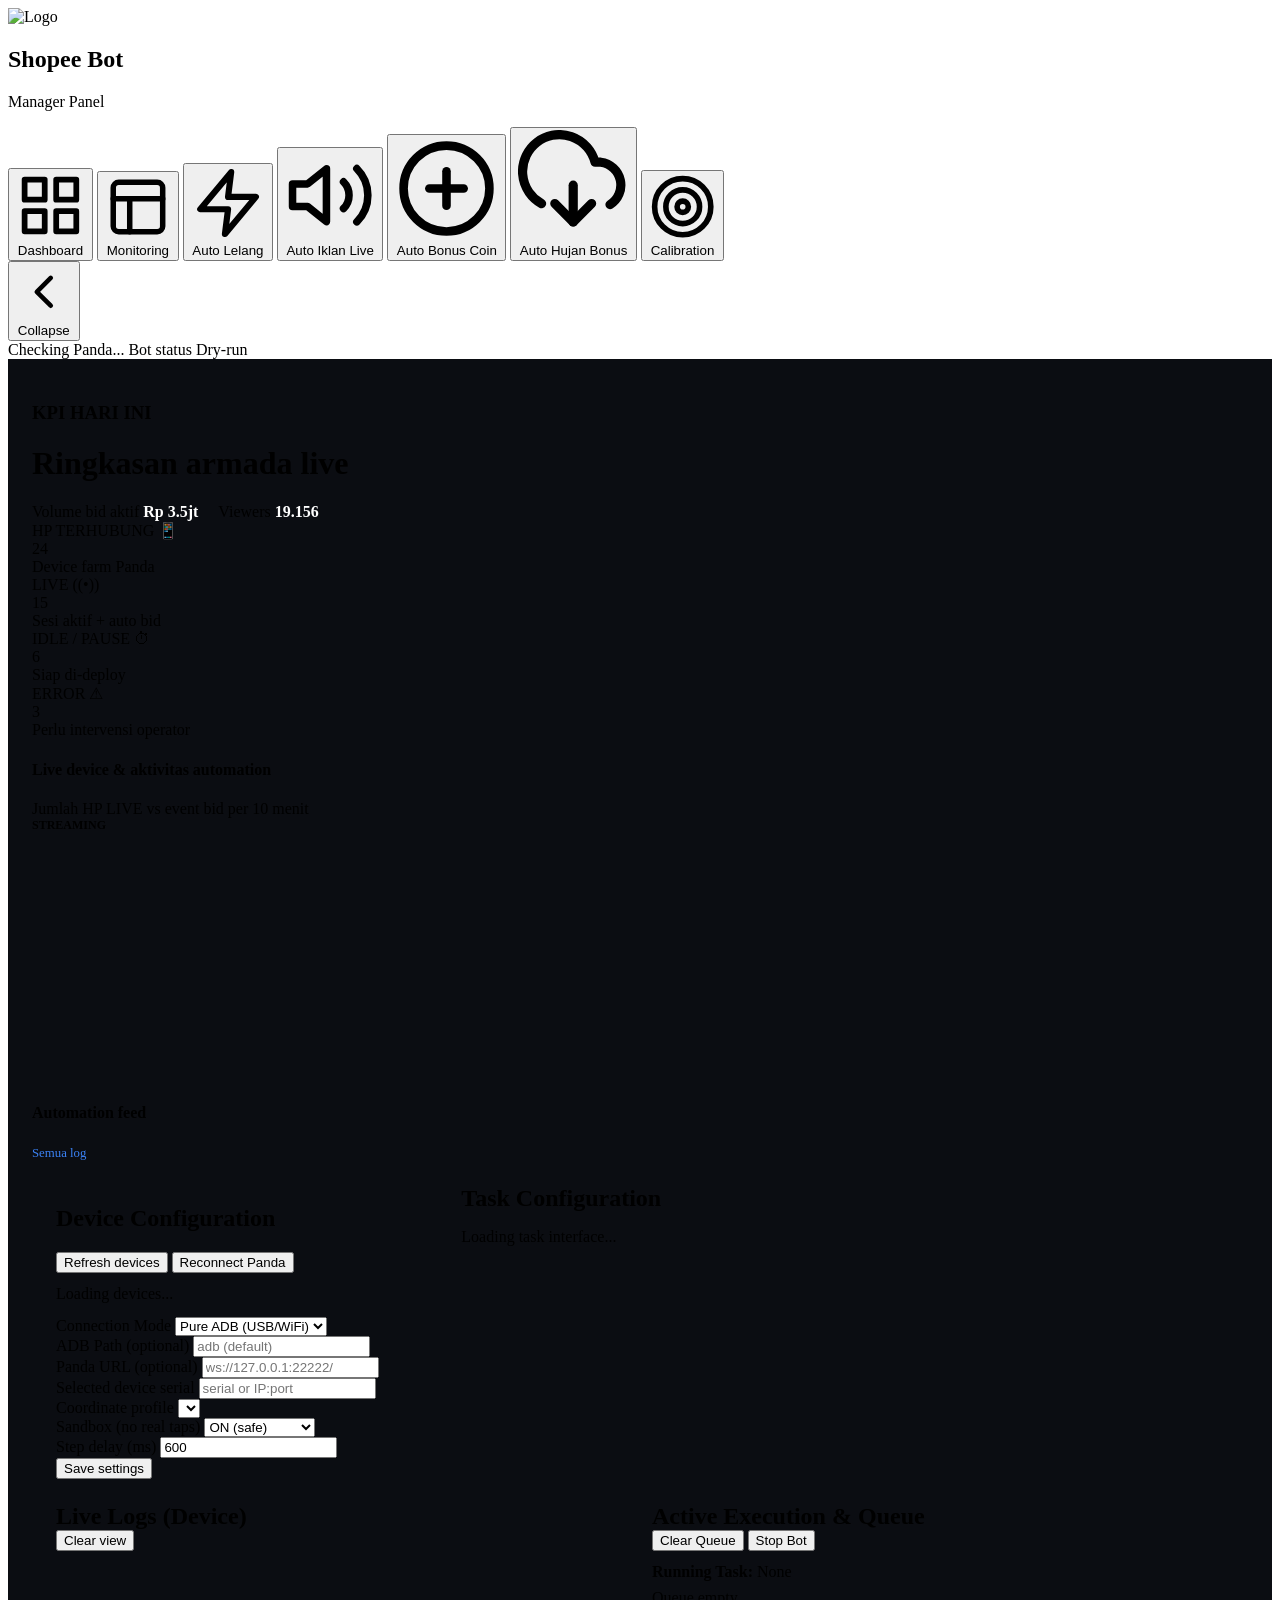
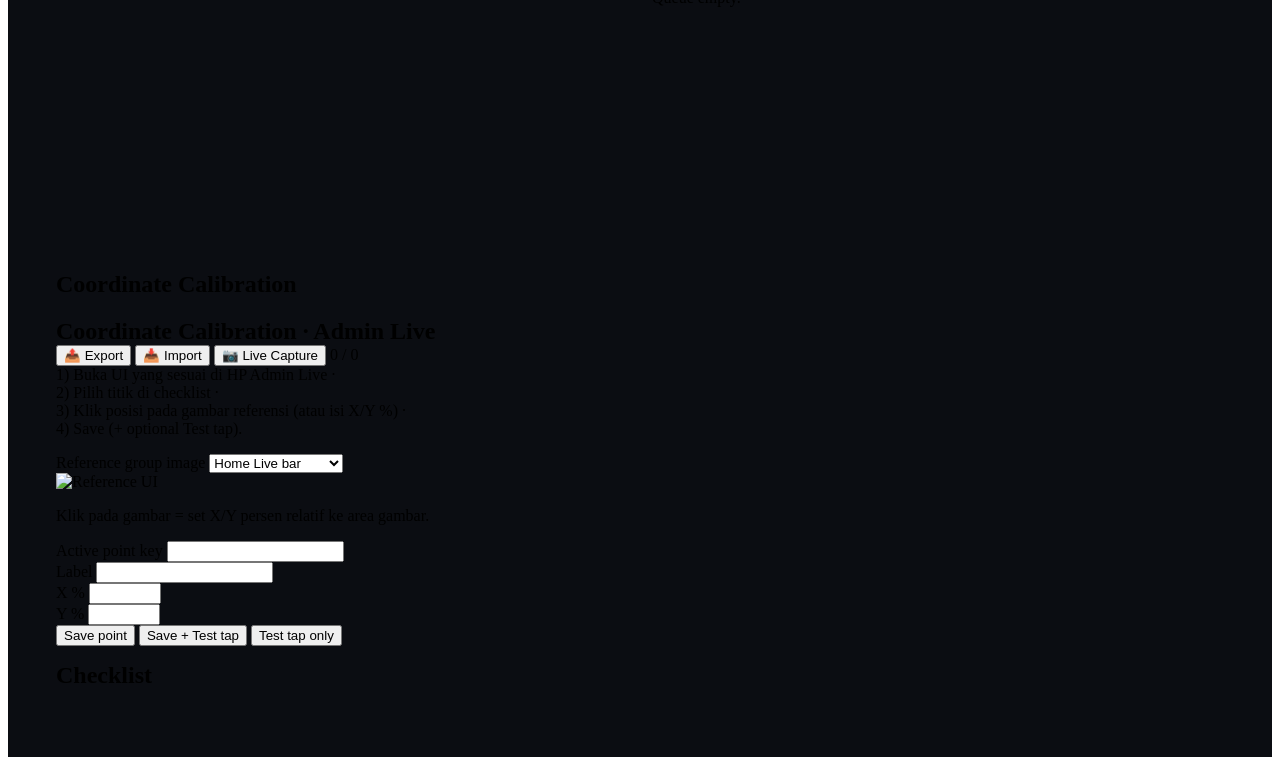
==== backend/static/index.html @ 862117f8 "feat: implement dashboard and task configuration UI with modular views and supporting assets" ====
<!DOCTYPE html>
<html lang="id">

<head>
  <meta charset="UTF-8" />
  <meta name="viewport" content="width=device-width, initial-scale=1" />
  <link rel="stylesheet" href="/static/styles.css?v=4" />
  <link rel="icon" type="image/x-icon" href="/assets/image/favicon.ico" />
  <script src="https://cdn.jsdelivr.net/npm/chart.js"></script>
</head>

<body>
  <div class="app-container">
    <!-- SIDEBAR -->
    <aside class="app-sidebar" id="app-sidebar">
      <div class="brand">
        <img src="/assets/image/Icon-240x240.png" alt="Logo" style="width: 32px; height: 32px; object-fit: contain;" />
        <div class="brand-text" style="flex:1">
          <h1>Shopee Bot</h1>
          <p>Manager Panel</p>
        </div>
      </div>
      <nav class="sidebar-nav">
        <button class="nav-item active" data-view="dashboard_new">
          <svg viewBox="0 0 24 24" fill="none" stroke="currentColor" stroke-width="2" stroke-linecap="round" stroke-linejoin="round"><rect x="3" y="3" width="7" height="7"></rect><rect x="14" y="3" width="7" height="7"></rect><rect x="14" y="14" width="7" height="7"></rect><rect x="3" y="14" width="7" height="7"></rect></svg>
          <span class="nav-text">Dashboard</span>
        </button>

        <button class="nav-item" data-view="monitor">
          <svg viewBox="0 0 24 24" fill="none" stroke="currentColor" stroke-width="2" stroke-linecap="round" stroke-linejoin="round"><rect x="3" y="3" width="18" height="18" rx="2" ry="2"></rect><line x1="3" y1="9" x2="21" y2="9"></line><line x1="9" y1="21" x2="9" y2="9"></line></svg>
          <span class="nav-text">Monitoring</span>
        </button>
        <button class="nav-item" data-view="task" data-partial="form-lelang.html">
          <svg viewBox="0 0 24 24" fill="none" stroke="currentColor" stroke-width="2" stroke-linecap="round" stroke-linejoin="round"><polygon points="13 2 3 14 12 14 11 22 21 10 12 10 13 2"></polygon></svg>
          <span class="nav-text">Auto Lelang</span>
        </button>
        <button class="nav-item" data-view="task" data-partial="form-iklan.html">
          <svg viewBox="0 0 24 24" fill="none" stroke="currentColor" stroke-width="2" stroke-linecap="round" stroke-linejoin="round"><polygon points="11 5 6 9 2 9 2 15 6 15 11 19 11 5"></polygon><path d="M19.07 4.93a10 10 0 0 1 0 14.14M15.54 8.46a5 5 0 0 1 0 7.07"></path></svg>
          <span class="nav-text">Auto Iklan Live</span>
        </button>
        <button class="nav-item" data-view="task" data-partial="form-bonus.html">
          <svg viewBox="0 0 24 24" fill="none" stroke="currentColor" stroke-width="2" stroke-linecap="round" stroke-linejoin="round"><circle cx="12" cy="12" r="10"></circle><line x1="12" y1="8" x2="12" y2="16"></line><line x1="8" y1="12" x2="16" y2="12"></line></svg>
          <span class="nav-text">Auto Bonus Coin</span>
        </button>
        <button class="nav-item" data-view="task" data-partial="form-hujan.html">
          <svg viewBox="0 0 24 24" fill="none" stroke="currentColor" stroke-width="2" stroke-linecap="round" stroke-linejoin="round"><path d="M20 16.2A5 5 0 0 0 18 7h-1.26a8 8 0 1 0-11.62 9"></path><polyline points="16 16 12 20 8 16"></polyline><line x1="12" y1="12" x2="12" y2="20"></line></svg>
          <span class="nav-text">Auto Hujan Bonus</span>
        </button>
        <button class="nav-item" data-view="calibration">
          <svg viewBox="0 0 24 24" fill="none" stroke="currentColor" stroke-width="2" stroke-linecap="round" stroke-linejoin="round"><circle cx="12" cy="12" r="10"></circle><circle cx="12" cy="12" r="6"></circle><circle cx="12" cy="12" r="2"></circle></svg>
          <span class="nav-text">Calibration</span>
        </button>
      </nav>
      <!-- Bottom toggle button for modern look -->
      <div class="sidebar-footer">
        <button id="btn-toggle-sidebar" class="nav-item toggle-btn">
          <svg viewBox="0 0 24 24" fill="none" stroke="currentColor" stroke-width="2" stroke-linecap="round" stroke-linejoin="round" class="chevron-icon"><polyline points="15 18 9 12 15 6"></polyline></svg>
          <span class="nav-text">Collapse</span>
        </button>
      </div>
    </aside>

    <div class="app-content">
      <!-- Original Header -->
      <header class="app-header" style="flex-shrink:0">
        <div class="badges">
          <span class="badge" id="badge-panda">Checking Panda...</span>
          <span class="badge" id="badge-bot">Bot status</span>
          <span class="badge" id="badge-dry">Dry-run</span>
        </div>
      </header>

      
      <!-- VIEW: NEW DASHBOARD (MOCKUP) -->
      <main id="view-dashboard_new" class="view-panel dashboard-modern" style="padding: 1.5rem; background-color: #0b0d12;">
        
        <!-- SECTION 1: KPI -->
        <div class="kpi-header">
          <div>
            <h3 class="kpi-title">KPI HARI INI</h3>
            <h1 class="kpi-subtitle">Ringkasan armada live</h1>
          </div>
          <div class="kpi-right">
            <span>Volume bid aktif <strong style="color:#fff">Rp 3.5jt</strong></span>
            <span style="margin-left: 1rem;">Viewers <strong style="color:#fff">19.156</strong></span>
          </div>
        </div>

        <div class="kpi-cards">
          <div class="kpi-card">
            <div class="kpi-label">HP TERHUBUNG <span class="icon-right">📱</span></div>
            <div class="kpi-value text-blue">24</div>
            <div class="kpi-desc">Device farm Panda</div>
          </div>
          <div class="kpi-card">
            <div class="kpi-label">LIVE <span class="icon-right text-green">((•))</span></div>
            <div class="kpi-value text-green">15</div>
            <div class="kpi-desc">Sesi aktif + auto bid</div>
          </div>
          <div class="kpi-card">
            <div class="kpi-label">IDLE / PAUSE <span class="icon-right text-yellow">⏱</span></div>
            <div class="kpi-value text-yellow">6</div>
            <div class="kpi-desc">Siap di-deploy</div>
          </div>
          <div class="kpi-card border-red">
            <div class="kpi-label">ERROR <span class="icon-right text-red">⚠</span></div>
            <div class="kpi-value text-red">3</div>
            <div class="kpi-desc text-red">Perlu intervensi operator</div>
          </div>
        </div>

        <!-- SECTION 2: CHART & FEED -->
        <div class="middle-section">
          <div class="chart-panel">
            <div class="panel-header">
              <div>
                <h4>Live device & aktivitas automation</h4>
                <div class="kpi-desc">Jumlah HP LIVE vs event bid per 10 menit</div>
              </div>
              <div class="text-green" style="font-size:0.75rem; font-weight:bold;">STREAMING</div>
            </div>
            <div style="height: 250px; width: 100%; position: relative;">
              <canvas id="activityChart"></canvas>
            </div>
          </div>
          <div class="feed-panel">
            <div class="panel-header">
              <h4>Automation feed</h4>
              <a href="#" style="color:#3b82f6; font-size:0.8rem; text-decoration:none;">Semua log</a>
            </div>
            <div class="feed-list" id="mock-feed-list"></div>
            </div>
          </section>
        </div>

        
      <!-- VIEW: DYNAMIC TASK CONFIG -->
      <main id="view-task" class="view-panel hidden layout-task" style="padding: 1.5rem;">
        
        <div class="task-top-row" style="display: grid; grid-template-columns: 1fr 2fr; gap: 1.5rem;">
          <!-- LEFT: DEVICE SETTINGS -->
          <section class="panel">
            <h2>Device Configuration</h2>
            <div class="btn-row" style="margin-bottom:.75rem">
              <button class="btn btn-sm" id="btn-refresh-devices">Refresh devices</button>
              <button class="btn btn-sm" id="btn-reconnect">Reconnect Panda</button>
            </div>
            <div class="device-list" id="device-list">
              <div class="muted">Loading devices...</div>
            </div>
            <div class="field" style="margin-top:.85rem">
              <label>Connection Mode</label>
              <select id="select-conn-mode">
                <option value="adb">Pure ADB (USB/WiFi)</option>
                <option value="panda" disabled>Panda WebSocket</option>
              </select>
            </div>
            <div class="field" id="field-adb-path">
              <label>ADB Path (optional)</label>
              <input id="input-adb-path" placeholder="adb (default)" />
            </div>
            <div class="field" id="field-panda-url">
              <label>Panda URL (optional)</label>
              <input id="input-panda-url" placeholder="ws://127.0.0.1:22222/" />
            </div>
            <div class="field">
              <label>Selected device serial</label>
              <input id="input-device" placeholder="serial or IP:port" />
            </div>
            <div class="field">
              <label>Coordinate profile</label>
              <select id="select-profile"></select>
            </div>
            <div class="field">
              <label>Sandbox (no real taps)</label>
              <select id="select-dry">
                <option value="true">ON (safe)</option>
                <option value="false">OFF (live taps)</option>
              </select>
            </div>
            <div class="field">
              <label>Step delay (ms)</label>
              <input id="input-delay" type="number" min="100" step="50" value="600" />
            </div>
            <div class="btn-row">
              <button class="btn btn-sm" id="btn-save-settings">Save settings</button>
            </div>
          </section>

          <!-- RIGHT: DYNAMIC TASK FORM -->
          <section class="panel" style="display: flex; flex-direction: column;">
            <div class="section-title">
              <h2 style="margin:0" id="task-form-title">Task Configuration <span id="header-dev-1" style="font-size: 0.8rem; color: var(--accent); font-weight: normal; margin-left: 0.5rem;"></span></h2>
            </div>
            <div id="dynamic-task-container" style="flex: 1; margin-top: 1rem;">
              <div class="muted">Loading task interface...</div>
            </div>
          </section>
        </div>

        <div class="task-bottom-row" style="display: grid; grid-template-columns: 1fr 1fr; gap: 1.5rem; margin-top: 1.5rem;">
          <!-- BOTTOM LEFT: LOGS -->
          <section class="panel" style="height: 300px; display: flex; flex-direction: column;">
            <div class="section-title">
              <h2 style="margin:0">Live Logs (Device)</h2>
              <button class="btn btn-sm" id="btn-clear-logs">Clear view</button>
            </div>
            <div class="log-box" id="log-box" style="flex:1; overflow-y:auto; font-family: monospace; font-size: 0.85rem; padding-top: 0.5rem;"></div>
          </section>

          <!-- BOTTOM RIGHT: QUEUE -->
          <section class="panel" style="height: 300px; display: flex; flex-direction: column;">
            <div class="section-title">
              <h2 style="margin:0">Active Execution & Queue</h2>
              <div>
                <button class="btn btn-sm btn-danger" id="btn-clear-queue">Clear Queue</button>
                <button class="btn btn-sm btn-danger" id="btn-stop">Stop Bot</button>
              </div>
            </div>
            <div style="margin-top: .75rem; flex:1; overflow-y:auto;">
              <div style="margin-bottom:.5rem;">
                <strong>Running Task: </strong> <span id="active-task-label" class="muted">None</span>
              </div>
              <div id="queue-list" class="stack" style="gap:.5rem;">
                <div class="muted">Queue empty.</div>
              </div>
            </div>
          </section>
        </div>
      </main>

      <!-- VIEW: CALIBRATION -->
      <main id="view-calibration" class="view-panel hidden" style="padding: 1.5rem;">
        <h2>Coordinate Calibration</h2>
        <section class="panel" id="calibration-panel">
        <div class="section-title">
          <h2 style="margin:0">Coordinate Calibration · Admin Live</h2>
          <div>
            <button class="btn btn-sm" id="btn-cal-export">📤 Export</button>
            <button class="btn btn-sm" id="btn-cal-import" onclick="document.getElementById('file-import').click()">📥
              Import</button>
            <input type="file" id="file-import" accept=".json" style="display:none" />
            <button class="btn btn-sm" id="btn-cal-capture">📷 Live Capture</button>
            <span class="muted" id="cal-progress-label">0 / 0</span>
          </div>
        </div>
        <div class="progress-bar"><span id="cal-progress-bar"></span></div>
        <p class="muted" style="margin-top:0">
          1) Buka UI yang sesuai di HP Admin Live · <br>
          2) Pilih titik di checklist · <br>
          3) Klik posisi pada gambar referensi (atau isi X/Y %) · <br>
          4) Save (+ optional Test tap).<br>
        </p>

        <div class="cal-layout">
          <div>
            <div class="field">
              <label>Reference group image</label>
              <select id="cal-group">
                <option value="home">Home Live bar</option>
                <option value="lelang">Form Lelang</option>
                <option value="iklan">Form Iklan Live</option>
                <option value="lainnya">Menu Lainnya</option>
                <option value="bonus">Form Bonus Koin</option>
                <option value="hujan">Form Hujan Bonus</option>
              </select>
            </div>
            <div class="ref-frame" id="ref-frame">
              <img id="ref-image" alt="Reference UI" draggable="false" />
              <div class="crosshair" id="ref-crosshair"></div>
            </div>
            <p class="ref-hint" id="cal-hint">Klik pada gambar = set X/Y persen relatif ke area gambar.</p>
          </div>

          <div>
            <div class="field">
              <label>Active point key</label>
              <input id="cal-key" readonly />
            </div>
            <div class="field">
              <label>Label</label>
              <input id="cal-label" readonly />
            </div>
            <div class="field-row">
              <div class="field">
                <label>X %</label>
                <input id="cal-x" type="number" min="0" max="100" step="0.1" />
              </div>
              <div class="field">
                <label>Y %</label>
                <input id="cal-y" type="number" min="0" max="100" step="0.1" />
              </div>
            </div>
            <div class="btn-row">
              <button class="btn btn-primary" id="btn-cal-save">Save point</button>
              <button class="btn btn-ok" id="btn-cal-save-tap">Save + Test tap</button>
              <button class="btn" id="btn-cal-test-only">Test tap only</button>
            </div>
            <p class="muted" id="cal-hint" style="margin-top:.65rem"></p>
            <h2 style="margin-top:1rem">Checklist</h2>
            <div class="checklist" id="cal-checklist"></div>
          </div>
        </div>
      </section>
      </main>
    </div>
  </div>

  <script src="/static/app.js?v=25"></script>
</body>

</html>
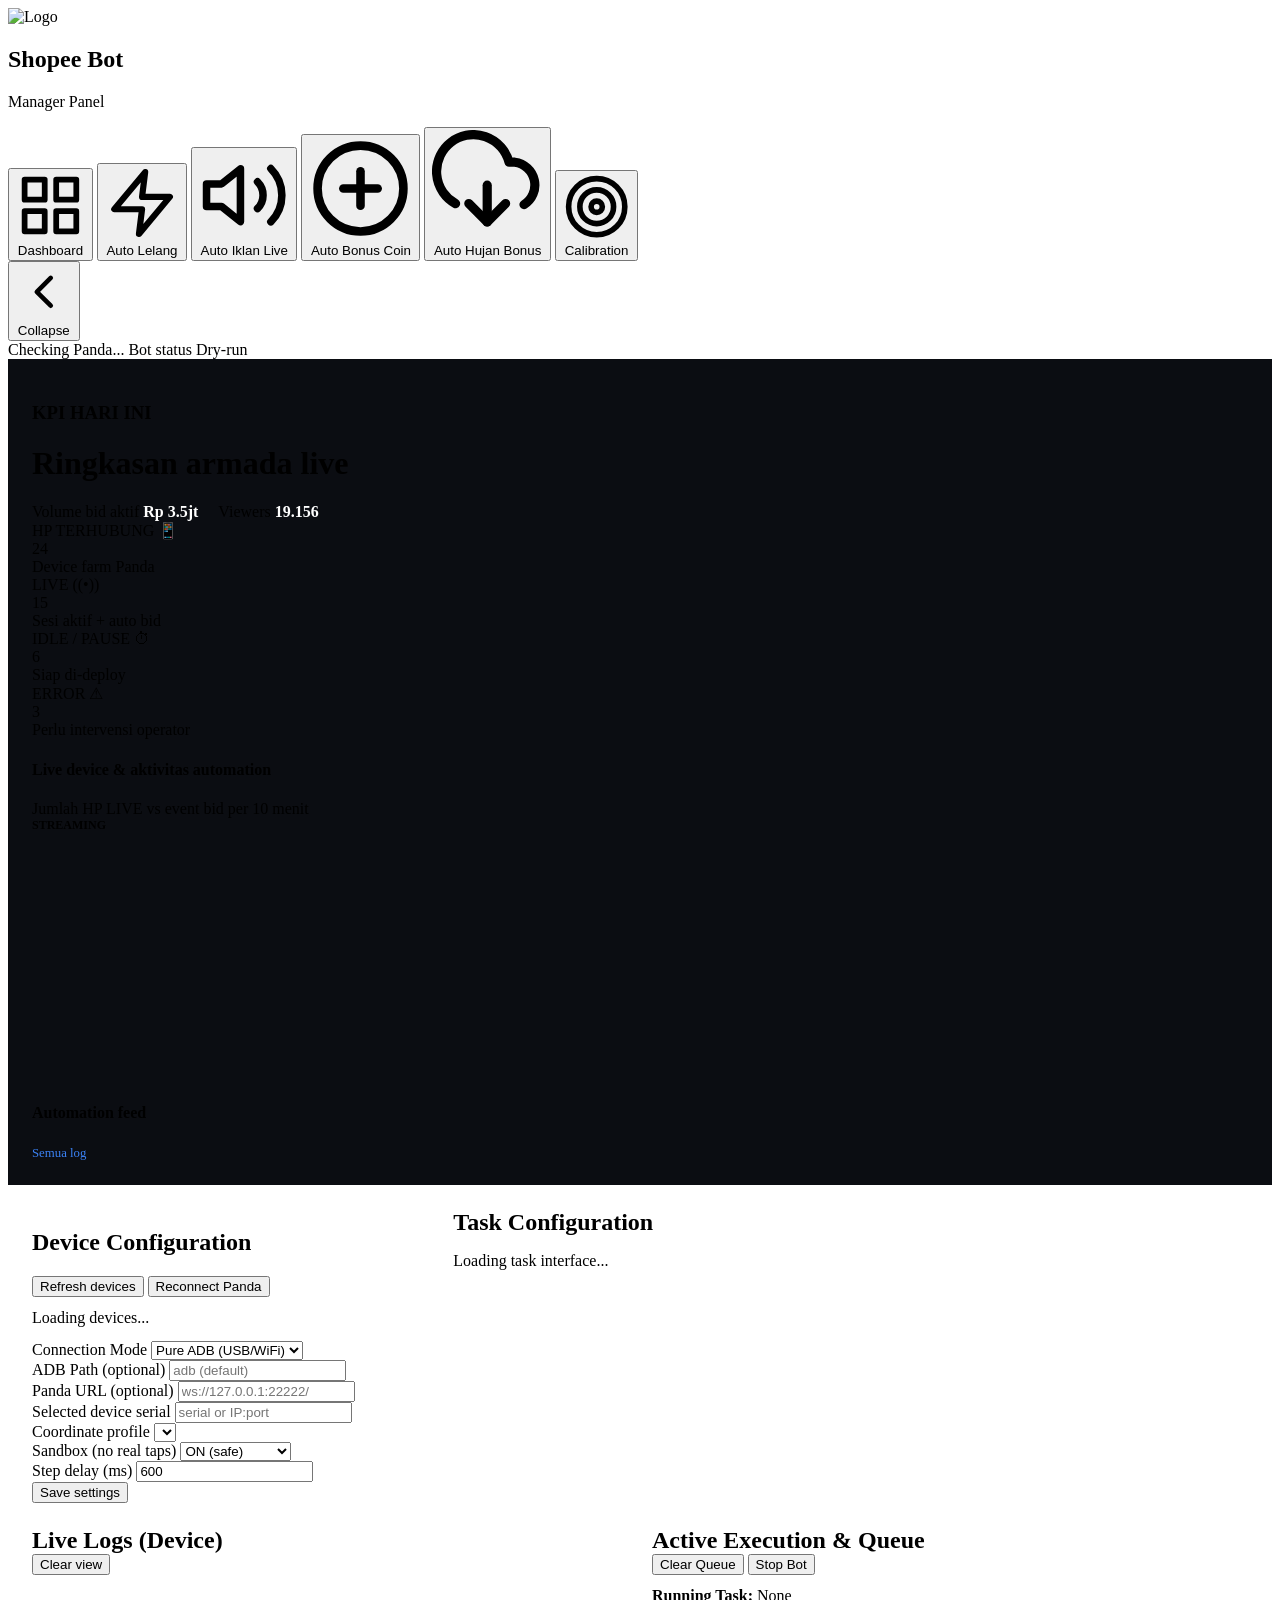
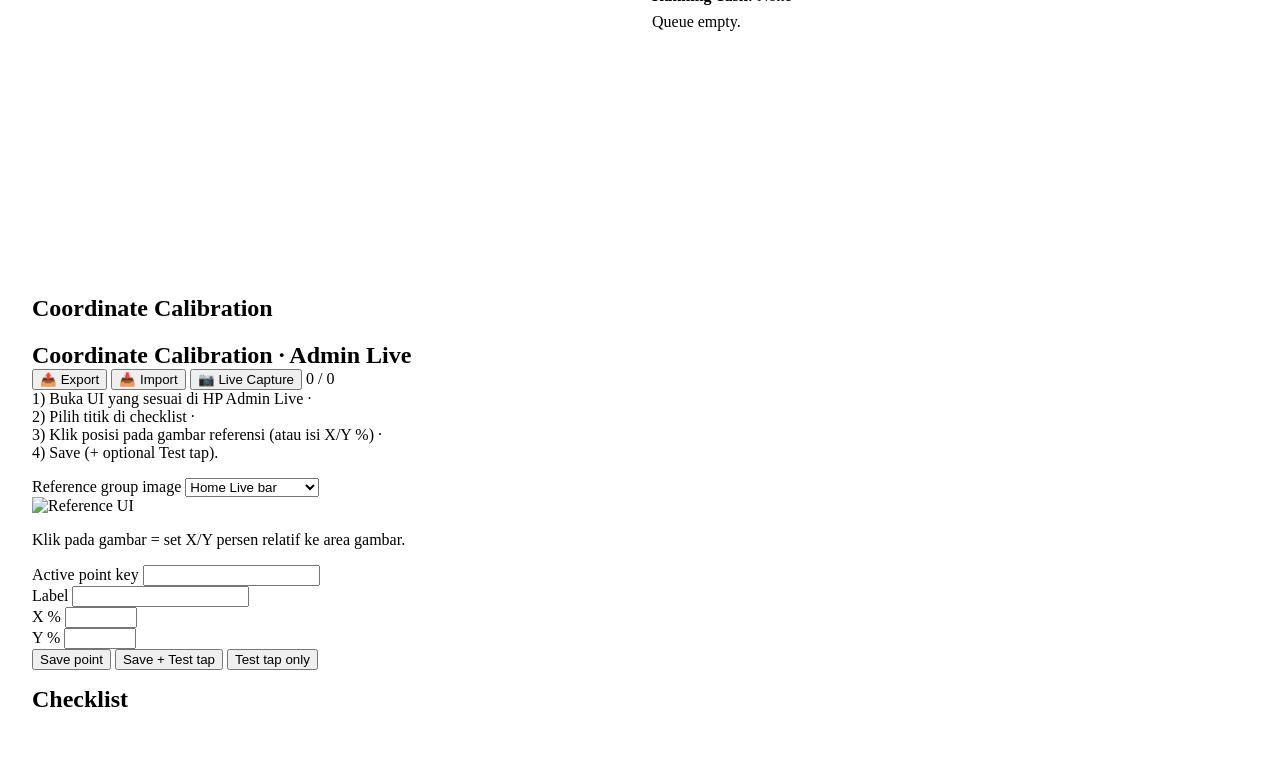
==== commit fdc25472: "feat: implement frontend dashboard with task management and device monitoring for Shopee Live Bot" ====
--- a/backend/static/index.html
+++ b/backend/static/index.html
@@ -22,39 +22,70 @@
       </div>
       <nav class="sidebar-nav">
         <button class="nav-item active" data-view="dashboard_new">
-          <svg viewBox="0 0 24 24" fill="none" stroke="currentColor" stroke-width="2" stroke-linecap="round" stroke-linejoin="round"><rect x="3" y="3" width="7" height="7"></rect><rect x="14" y="3" width="7" height="7"></rect><rect x="14" y="14" width="7" height="7"></rect><rect x="3" y="14" width="7" height="7"></rect></svg>
+          <svg viewBox="0 0 24 24" fill="none" stroke="currentColor" stroke-width="2" stroke-linecap="round"
+            stroke-linejoin="round">
+            <rect x="3" y="3" width="7" height="7"></rect>
+            <rect x="14" y="3" width="7" height="7"></rect>
+            <rect x="14" y="14" width="7" height="7"></rect>
+            <rect x="3" y="14" width="7" height="7"></rect>
+          </svg>
           <span class="nav-text">Dashboard</span>
         </button>
 
-        <button class="nav-item" data-view="monitor">
+        <!-- <button class="nav-item" data-view="monitor">
           <svg viewBox="0 0 24 24" fill="none" stroke="currentColor" stroke-width="2" stroke-linecap="round" stroke-linejoin="round"><rect x="3" y="3" width="18" height="18" rx="2" ry="2"></rect><line x1="3" y1="9" x2="21" y2="9"></line><line x1="9" y1="21" x2="9" y2="9"></line></svg>
           <span class="nav-text">Monitoring</span>
-        </button>
+        </button> -->
         <button class="nav-item" data-view="task" data-partial="form-lelang.html">
-          <svg viewBox="0 0 24 24" fill="none" stroke="currentColor" stroke-width="2" stroke-linecap="round" stroke-linejoin="round"><polygon points="13 2 3 14 12 14 11 22 21 10 12 10 13 2"></polygon></svg>
+          <svg viewBox="0 0 24 24" fill="none" stroke="currentColor" stroke-width="2" stroke-linecap="round"
+            stroke-linejoin="round">
+            <polygon points="13 2 3 14 12 14 11 22 21 10 12 10 13 2"></polygon>
+          </svg>
           <span class="nav-text">Auto Lelang</span>
         </button>
         <button class="nav-item" data-view="task" data-partial="form-iklan.html">
-          <svg viewBox="0 0 24 24" fill="none" stroke="currentColor" stroke-width="2" stroke-linecap="round" stroke-linejoin="round"><polygon points="11 5 6 9 2 9 2 15 6 15 11 19 11 5"></polygon><path d="M19.07 4.93a10 10 0 0 1 0 14.14M15.54 8.46a5 5 0 0 1 0 7.07"></path></svg>
+          <svg viewBox="0 0 24 24" fill="none" stroke="currentColor" stroke-width="2" stroke-linecap="round"
+            stroke-linejoin="round">
+            <polygon points="11 5 6 9 2 9 2 15 6 15 11 19 11 5"></polygon>
+            <path d="M19.07 4.93a10 10 0 0 1 0 14.14M15.54 8.46a5 5 0 0 1 0 7.07"></path>
+          </svg>
           <span class="nav-text">Auto Iklan Live</span>
         </button>
         <button class="nav-item" data-view="task" data-partial="form-bonus.html">
-          <svg viewBox="0 0 24 24" fill="none" stroke="currentColor" stroke-width="2" stroke-linecap="round" stroke-linejoin="round"><circle cx="12" cy="12" r="10"></circle><line x1="12" y1="8" x2="12" y2="16"></line><line x1="8" y1="12" x2="16" y2="12"></line></svg>
+          <svg viewBox="0 0 24 24" fill="none" stroke="currentColor" stroke-width="2" stroke-linecap="round"
+            stroke-linejoin="round">
+            <circle cx="12" cy="12" r="10"></circle>
+            <line x1="12" y1="8" x2="12" y2="16"></line>
+            <line x1="8" y1="12" x2="16" y2="12"></line>
+          </svg>
           <span class="nav-text">Auto Bonus Coin</span>
         </button>
         <button class="nav-item" data-view="task" data-partial="form-hujan.html">
-          <svg viewBox="0 0 24 24" fill="none" stroke="currentColor" stroke-width="2" stroke-linecap="round" stroke-linejoin="round"><path d="M20 16.2A5 5 0 0 0 18 7h-1.26a8 8 0 1 0-11.62 9"></path><polyline points="16 16 12 20 8 16"></polyline><line x1="12" y1="12" x2="12" y2="20"></line></svg>
+          <svg viewBox="0 0 24 24" fill="none" stroke="currentColor" stroke-width="2" stroke-linecap="round"
+            stroke-linejoin="round">
+            <path d="M20 16.2A5 5 0 0 0 18 7h-1.26a8 8 0 1 0-11.62 9"></path>
+            <polyline points="16 16 12 20 8 16"></polyline>
+            <line x1="12" y1="12" x2="12" y2="20"></line>
+          </svg>
           <span class="nav-text">Auto Hujan Bonus</span>
         </button>
         <button class="nav-item" data-view="calibration">
-          <svg viewBox="0 0 24 24" fill="none" stroke="currentColor" stroke-width="2" stroke-linecap="round" stroke-linejoin="round"><circle cx="12" cy="12" r="10"></circle><circle cx="12" cy="12" r="6"></circle><circle cx="12" cy="12" r="2"></circle></svg>
+          <svg viewBox="0 0 24 24" fill="none" stroke="currentColor" stroke-width="2" stroke-linecap="round"
+            stroke-linejoin="round">
+            <circle cx="12" cy="12" r="10"></circle>
+            <circle cx="12" cy="12" r="6"></circle>
+            <circle cx="12" cy="12" r="2"></circle>
+          </svg>
           <span class="nav-text">Calibration</span>
         </button>
       </nav>
       <!-- Bottom toggle button for modern look -->
       <div class="sidebar-footer">
         <button id="btn-toggle-sidebar" class="nav-item toggle-btn">
-          <svg viewBox="0 0 24 24" fill="none" stroke="currentColor" stroke-width="2" stroke-linecap="round" stroke-linejoin="round" class="chevron-icon"><polyline points="15 18 9 12 15 6"></polyline></svg>
+          <svg viewBox="0 0 24 24" fill="none" stroke="currentColor" stroke-width="2" stroke-linecap="round"
+            stroke-linejoin="round" class="chevron-icon">
+            <polyline points="15 18 9 12 15 6"></polyline>
+          </svg>
           <span class="nav-text">Collapse</span>
         </button>
       </div>
@@ -70,10 +101,11 @@
         </div>
       </header>
 
-      
+
       <!-- VIEW: NEW DASHBOARD (MOCKUP) -->
-      <main id="view-dashboard_new" class="view-panel dashboard-modern" style="padding: 1.5rem; background-color: #0b0d12;">
-        
+      <main id="view-dashboard_new" class="view-panel dashboard-modern"
+        style="padding: 1.5rem; background-color: #0b0d12;">
+
         <!-- SECTION 1: KPI -->
         <div class="kpi-header">
           <div>
@@ -129,14 +161,16 @@
               <a href="#" style="color:#3b82f6; font-size:0.8rem; text-decoration:none;">Semua log</a>
             </div>
             <div class="feed-list" id="mock-feed-list"></div>
-            </div>
-          </section>
-        </div>
-
-        
+          </div>
+          </section>
+        </div>
+
+
+      </main>
+
       <!-- VIEW: DYNAMIC TASK CONFIG -->
       <main id="view-task" class="view-panel hidden layout-task" style="padding: 1.5rem;">
-        
+
         <div class="task-top-row" style="display: grid; grid-template-columns: 1fr 2fr; gap: 1.5rem;">
           <!-- LEFT: DEVICE SETTINGS -->
           <section class="panel">
@@ -190,7 +224,9 @@
           <!-- RIGHT: DYNAMIC TASK FORM -->
           <section class="panel" style="display: flex; flex-direction: column;">
             <div class="section-title">
-              <h2 style="margin:0" id="task-form-title">Task Configuration <span id="header-dev-1" style="font-size: 0.8rem; color: var(--accent); font-weight: normal; margin-left: 0.5rem;"></span></h2>
+              <h2 style="margin:0" id="task-form-title">Task Configuration <span id="header-dev-1"
+                  style="font-size: 0.8rem; color: var(--accent); font-weight: normal; margin-left: 0.5rem;"></span>
+              </h2>
             </div>
             <div id="dynamic-task-container" style="flex: 1; margin-top: 1rem;">
               <div class="muted">Loading task interface...</div>
@@ -198,14 +234,16 @@
           </section>
         </div>
 
-        <div class="task-bottom-row" style="display: grid; grid-template-columns: 1fr 1fr; gap: 1.5rem; margin-top: 1.5rem;">
+        <div class="task-bottom-row"
+          style="display: grid; grid-template-columns: 1fr 1fr; gap: 1.5rem; margin-top: 1.5rem;">
           <!-- BOTTOM LEFT: LOGS -->
           <section class="panel" style="height: 300px; display: flex; flex-direction: column;">
             <div class="section-title">
               <h2 style="margin:0">Live Logs (Device)</h2>
               <button class="btn btn-sm" id="btn-clear-logs">Clear view</button>
             </div>
-            <div class="log-box" id="log-box" style="flex:1; overflow-y:auto; font-family: monospace; font-size: 0.85rem; padding-top: 0.5rem;"></div>
+            <div class="log-box" id="log-box"
+              style="flex:1; overflow-y:auto; font-family: monospace; font-size: 0.85rem; padding-top: 0.5rem;"></div>
           </section>
 
           <!-- BOTTOM RIGHT: QUEUE -->
@@ -233,80 +271,80 @@
       <main id="view-calibration" class="view-panel hidden" style="padding: 1.5rem;">
         <h2>Coordinate Calibration</h2>
         <section class="panel" id="calibration-panel">
-        <div class="section-title">
-          <h2 style="margin:0">Coordinate Calibration · Admin Live</h2>
-          <div>
-            <button class="btn btn-sm" id="btn-cal-export">📤 Export</button>
-            <button class="btn btn-sm" id="btn-cal-import" onclick="document.getElementById('file-import').click()">📥
-              Import</button>
-            <input type="file" id="file-import" accept=".json" style="display:none" />
-            <button class="btn btn-sm" id="btn-cal-capture">📷 Live Capture</button>
-            <span class="muted" id="cal-progress-label">0 / 0</span>
-          </div>
-        </div>
-        <div class="progress-bar"><span id="cal-progress-bar"></span></div>
-        <p class="muted" style="margin-top:0">
-          1) Buka UI yang sesuai di HP Admin Live · <br>
-          2) Pilih titik di checklist · <br>
-          3) Klik posisi pada gambar referensi (atau isi X/Y %) · <br>
-          4) Save (+ optional Test tap).<br>
-        </p>
-
-        <div class="cal-layout">
-          <div>
-            <div class="field">
-              <label>Reference group image</label>
-              <select id="cal-group">
-                <option value="home">Home Live bar</option>
-                <option value="lelang">Form Lelang</option>
-                <option value="iklan">Form Iklan Live</option>
-                <option value="lainnya">Menu Lainnya</option>
-                <option value="bonus">Form Bonus Koin</option>
-                <option value="hujan">Form Hujan Bonus</option>
-              </select>
-            </div>
-            <div class="ref-frame" id="ref-frame">
-              <img id="ref-image" alt="Reference UI" draggable="false" />
-              <div class="crosshair" id="ref-crosshair"></div>
-            </div>
-            <p class="ref-hint" id="cal-hint">Klik pada gambar = set X/Y persen relatif ke area gambar.</p>
-          </div>
-
-          <div>
-            <div class="field">
-              <label>Active point key</label>
-              <input id="cal-key" readonly />
-            </div>
-            <div class="field">
-              <label>Label</label>
-              <input id="cal-label" readonly />
-            </div>
-            <div class="field-row">
+          <div class="section-title">
+            <h2 style="margin:0">Coordinate Calibration · Admin Live</h2>
+            <div>
+              <button class="btn btn-sm" id="btn-cal-export">📤 Export</button>
+              <button class="btn btn-sm" id="btn-cal-import" onclick="document.getElementById('file-import').click()">📥
+                Import</button>
+              <input type="file" id="file-import" accept=".json" style="display:none" />
+              <button class="btn btn-sm" id="btn-cal-capture">📷 Live Capture</button>
+              <span class="muted" id="cal-progress-label">0 / 0</span>
+            </div>
+          </div>
+          <div class="progress-bar"><span id="cal-progress-bar"></span></div>
+          <p class="muted" style="margin-top:0">
+            1) Buka UI yang sesuai di HP Admin Live · <br>
+            2) Pilih titik di checklist · <br>
+            3) Klik posisi pada gambar referensi (atau isi X/Y %) · <br>
+            4) Save (+ optional Test tap).<br>
+          </p>
+
+          <div class="cal-layout">
+            <div>
               <div class="field">
-                <label>X %</label>
-                <input id="cal-x" type="number" min="0" max="100" step="0.1" />
-              </div>
+                <label>Reference group image</label>
+                <select id="cal-group">
+                  <option value="home">Home Live bar</option>
+                  <option value="lelang">Form Lelang</option>
+                  <option value="iklan">Form Iklan Live</option>
+                  <option value="lainnya">Menu Lainnya</option>
+                  <option value="bonus">Form Bonus Koin</option>
+                  <option value="hujan">Form Hujan Bonus</option>
+                </select>
+              </div>
+              <div class="ref-frame" id="ref-frame">
+                <img id="ref-image" alt="Reference UI" draggable="false" />
+                <div class="crosshair" id="ref-crosshair"></div>
+              </div>
+              <p class="ref-hint" id="cal-hint">Klik pada gambar = set X/Y persen relatif ke area gambar.</p>
+            </div>
+
+            <div>
               <div class="field">
-                <label>Y %</label>
-                <input id="cal-y" type="number" min="0" max="100" step="0.1" />
-              </div>
-            </div>
-            <div class="btn-row">
-              <button class="btn btn-primary" id="btn-cal-save">Save point</button>
-              <button class="btn btn-ok" id="btn-cal-save-tap">Save + Test tap</button>
-              <button class="btn" id="btn-cal-test-only">Test tap only</button>
-            </div>
-            <p class="muted" id="cal-hint" style="margin-top:.65rem"></p>
-            <h2 style="margin-top:1rem">Checklist</h2>
-            <div class="checklist" id="cal-checklist"></div>
-          </div>
-        </div>
-      </section>
+                <label>Active point key</label>
+                <input id="cal-key" readonly />
+              </div>
+              <div class="field">
+                <label>Label</label>
+                <input id="cal-label" readonly />
+              </div>
+              <div class="field-row">
+                <div class="field">
+                  <label>X %</label>
+                  <input id="cal-x" type="number" min="0" max="100" step="0.1" />
+                </div>
+                <div class="field">
+                  <label>Y %</label>
+                  <input id="cal-y" type="number" min="0" max="100" step="0.1" />
+                </div>
+              </div>
+              <div class="btn-row">
+                <button class="btn btn-primary" id="btn-cal-save">Save point</button>
+                <button class="btn btn-ok" id="btn-cal-save-tap">Save + Test tap</button>
+                <button class="btn" id="btn-cal-test-only">Test tap only</button>
+              </div>
+              <p class="muted" id="cal-hint" style="margin-top:.65rem"></p>
+              <h2 style="margin-top:1rem">Checklist</h2>
+              <div class="checklist" id="cal-checklist"></div>
+            </div>
+          </div>
+        </section>
       </main>
     </div>
   </div>
 
-  <script src="/static/app.js?v=25"></script>
+  <script src="/static/app.js?v=26"></script>
 </body>
 
 </html>
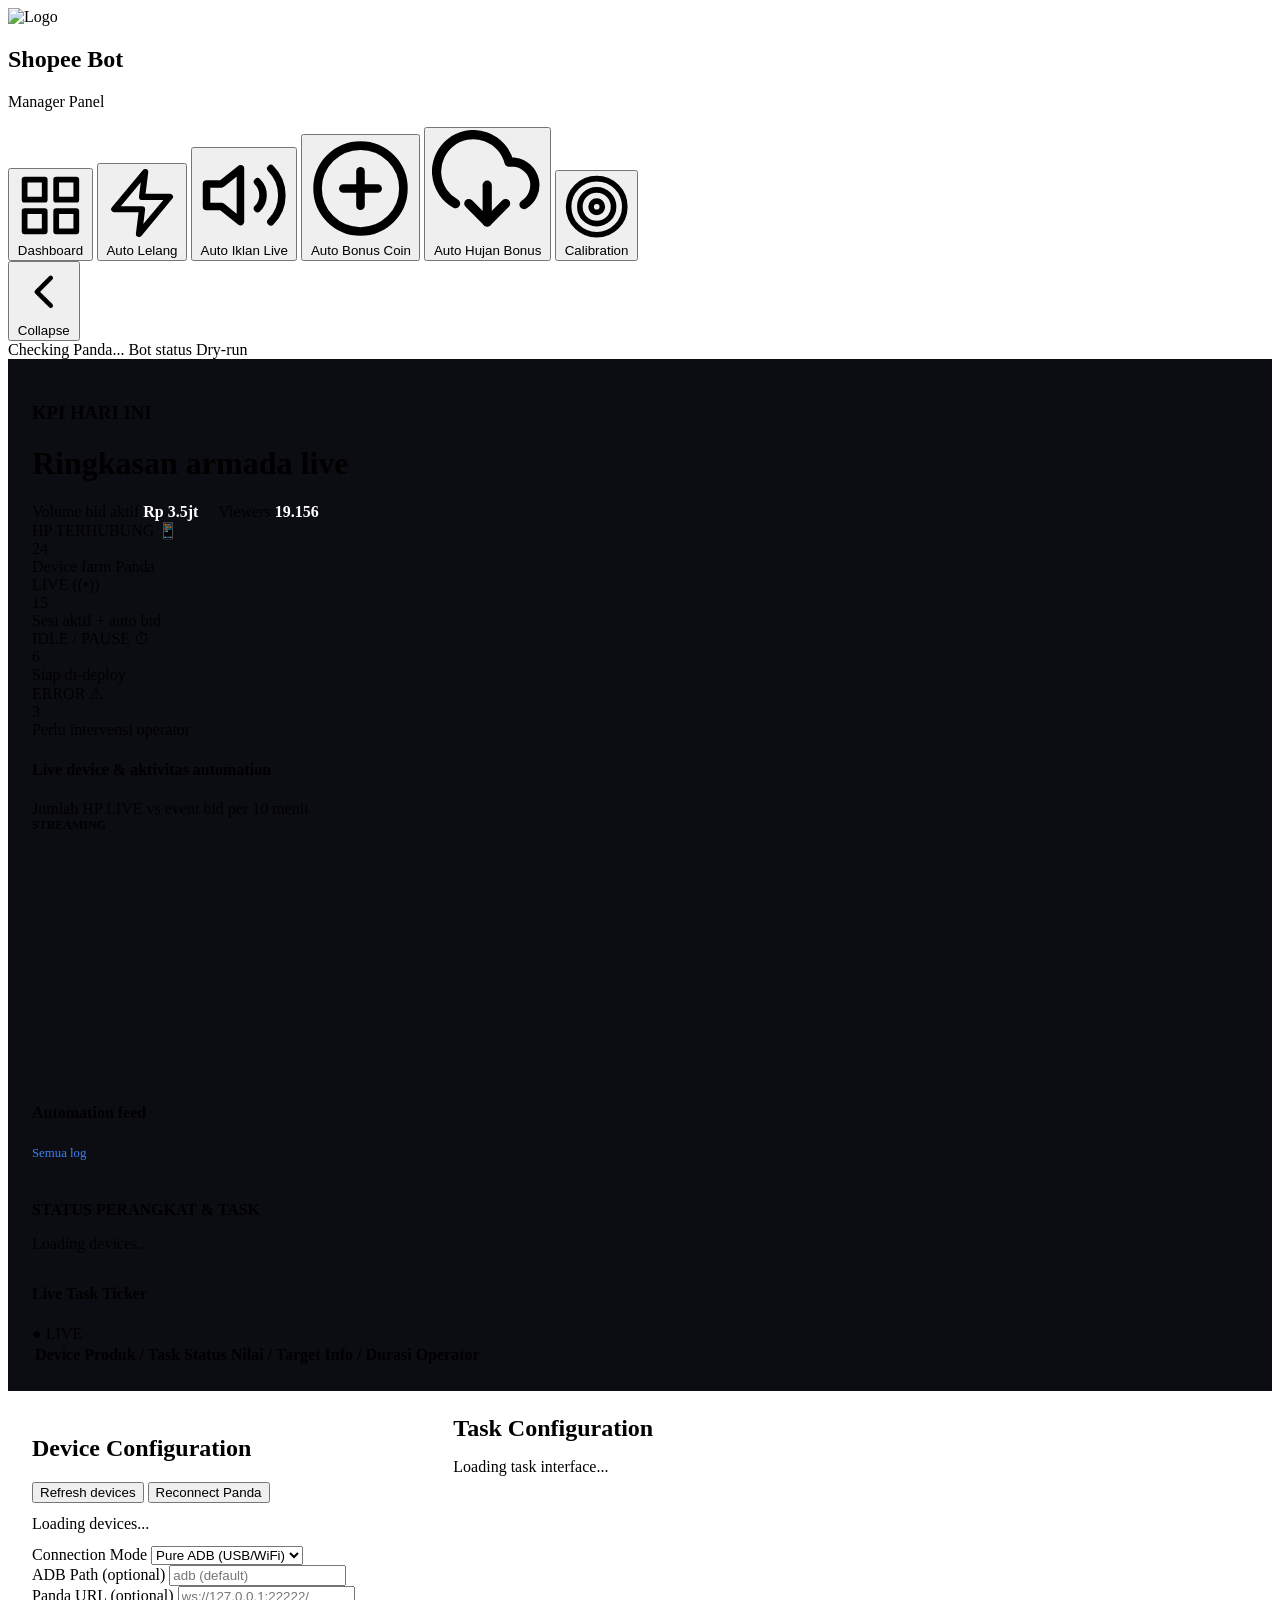
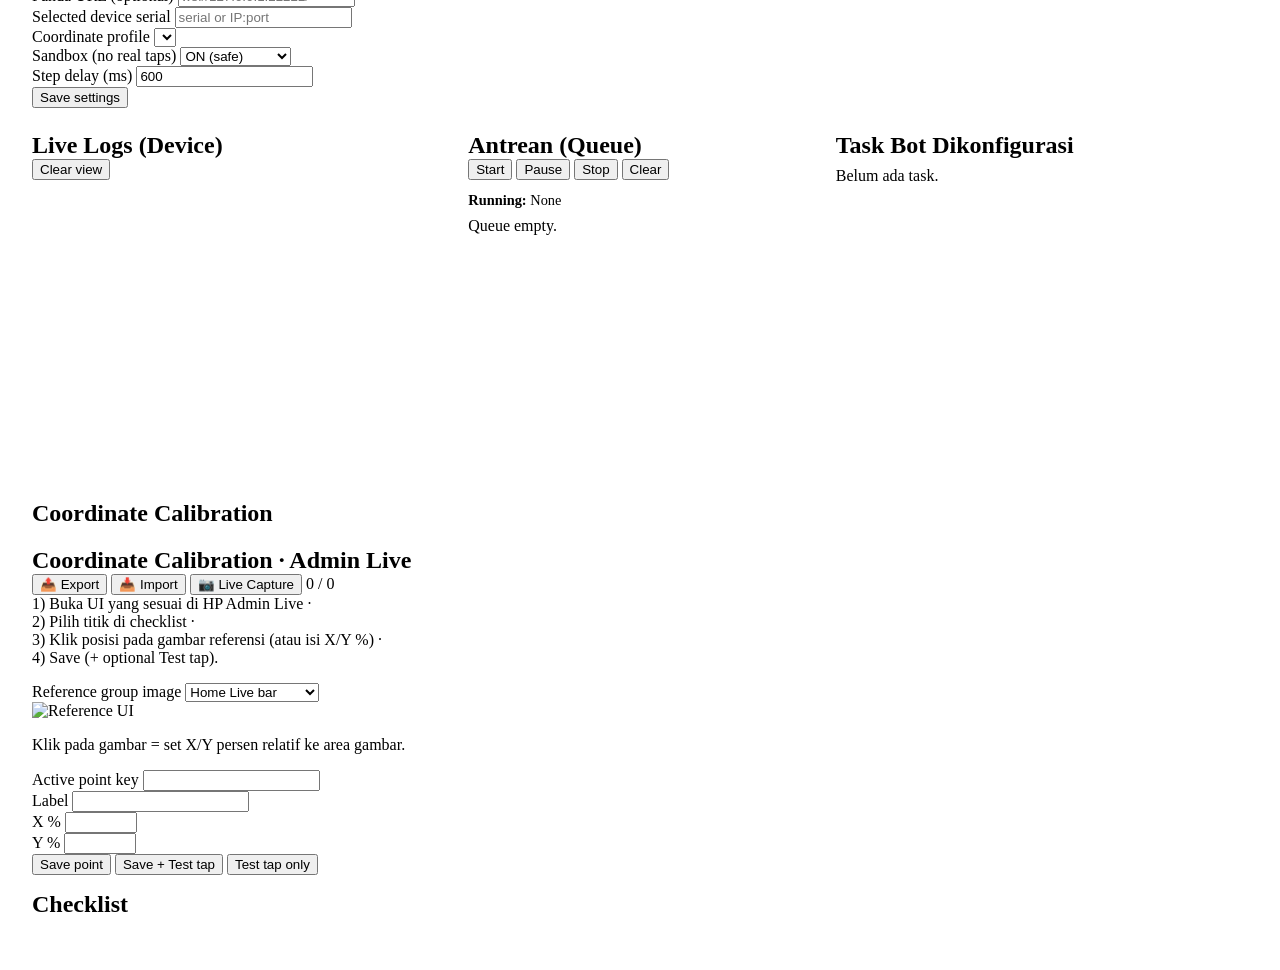
==== commit cab42b1a: "feat: implement dashboard and task management interface with backend scheduling logic" ====
--- a/backend/static/index.html
+++ b/backend/static/index.html
@@ -165,6 +165,36 @@
           </section>
         </div>
 
+        <!-- SECTION 3: DEVICE GRID -->
+        <h3 class="kpi-title" style="margin-top: 2.5rem; margin-bottom: 1rem; font-size: 1rem;">STATUS PERANGKAT & TASK</h3>
+        <div class="device-grid-modern" id="mock-device-grid">
+          <!-- Populated by app.js -->
+          <div class="muted">Loading devices...</div>
+        </div>
+
+        <!-- SECTION 4: ACTIVE BIDS TICKER -->
+        <div class="ticker-panel" style="margin-top: 2rem;">
+          <div class="panel-header">
+            <h4>Live Task Ticker</h4>
+            <span class="badge-status live">● LIVE</span>
+          </div>
+          <table class="ticker-table">
+            <thead>
+              <tr>
+                <th>Device</th>
+                <th>Produk / Task</th>
+                <th>Status</th>
+                <th>Nilai / Target</th>
+                <th>Info / Durasi</th>
+                <th>Operator</th>
+              </tr>
+            </thead>
+            <tbody id="mock-ticker-table">
+              <!-- Populated by app.js -->
+            </tbody>
+          </table>
+        </div>
+
 
       </main>
 
@@ -235,7 +265,7 @@
         </div>
 
         <div class="task-bottom-row"
-          style="display: grid; grid-template-columns: 1fr 1fr; gap: 1.5rem; margin-top: 1.5rem;">
+          style="display: grid; grid-template-columns: 1.2fr 1fr 1.2fr; gap: 1.5rem; margin-top: 1.5rem;">
           <!-- BOTTOM LEFT: LOGS -->
           <section class="panel" style="height: 300px; display: flex; flex-direction: column;">
             <div class="section-title">
@@ -246,22 +276,34 @@
               style="flex:1; overflow-y:auto; font-family: monospace; font-size: 0.85rem; padding-top: 0.5rem;"></div>
           </section>
 
-          <!-- BOTTOM RIGHT: QUEUE -->
+          <!-- BOTTOM MIDDLE: QUEUE -->
           <section class="panel" style="height: 300px; display: flex; flex-direction: column;">
             <div class="section-title">
-              <h2 style="margin:0">Active Execution & Queue</h2>
-              <div>
-                <button class="btn btn-sm btn-danger" id="btn-clear-queue">Clear Queue</button>
-                <button class="btn btn-sm btn-danger" id="btn-stop">Stop Bot</button>
+              <h2 style="margin:0">Antrean (Queue)</h2>
+              <div style="display: flex; gap: 0.25rem;">
+                <button class="btn btn-sm btn-primary" id="btn-start">Start</button>
+                <button class="btn btn-sm btn-warn" id="btn-pause">Pause</button>
+                <button class="btn btn-sm btn-danger" id="btn-stop">Stop</button>
+                <button class="btn btn-sm btn-danger" id="btn-clear-queue">Clear</button>
               </div>
             </div>
             <div style="margin-top: .75rem; flex:1; overflow-y:auto;">
-              <div style="margin-bottom:.5rem;">
-                <strong>Running Task: </strong> <span id="active-task-label" class="muted">None</span>
+              <div style="margin-bottom:.5rem; font-size: 0.9rem;">
+                <strong>Running: </strong> <span id="active-task-label" class="muted">None</span>
               </div>
               <div id="queue-list" class="stack" style="gap:.5rem;">
                 <div class="muted">Queue empty.</div>
               </div>
+            </div>
+          </section>
+
+          <!-- BOTTOM RIGHT: TASKS -->
+          <section class="panel" style="height: 300px; display: flex; flex-direction: column;">
+            <div class="section-title">
+              <h2 style="margin:0">Task Bot Dikonfigurasi</h2>
+            </div>
+            <div id="task-list" class="stack" style="flex:1; overflow-y:auto; padding-top: 0.5rem; gap:.5rem;">
+              <div class="muted">Belum ada task.</div>
             </div>
           </section>
         </div>
@@ -344,7 +386,7 @@
     </div>
   </div>
 
-  <script src="/static/app.js?v=26"></script>
+  <script src="/static/app.js?v=30"></script>
 </body>
 
 </html>
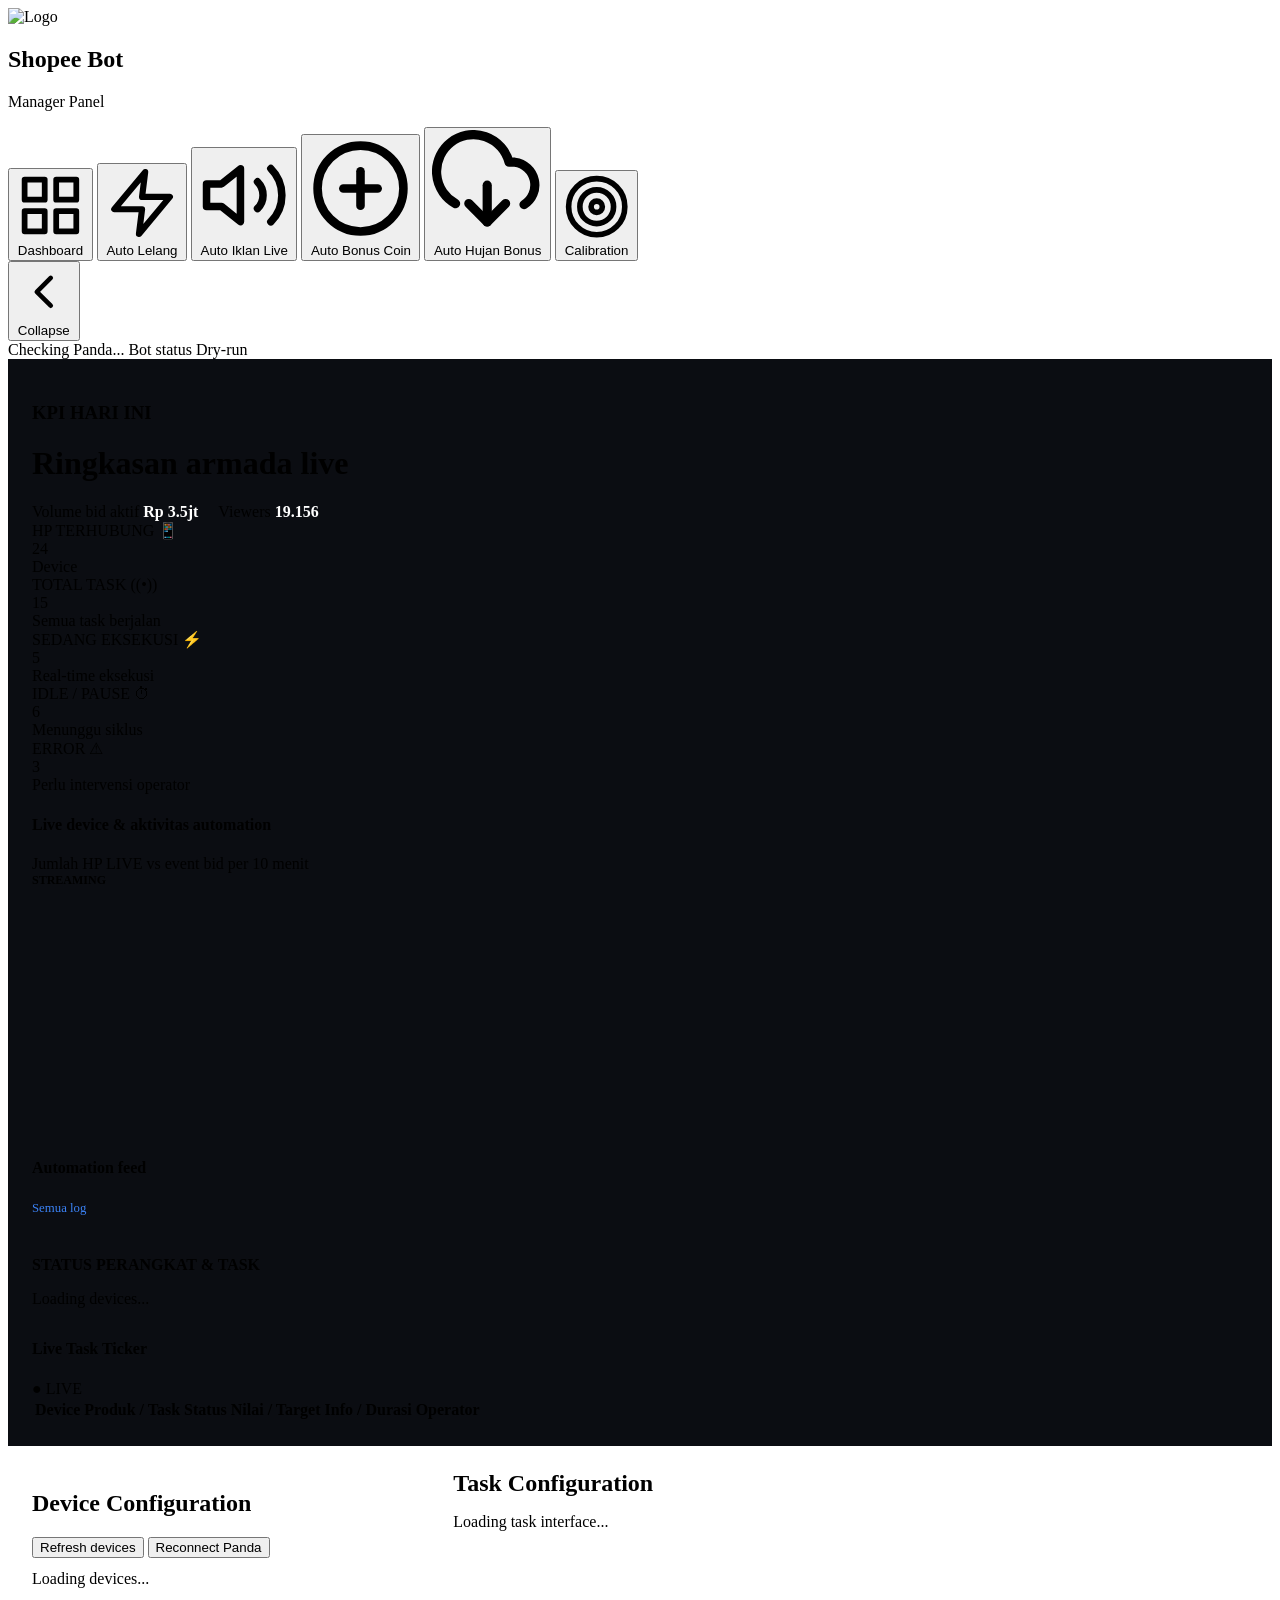
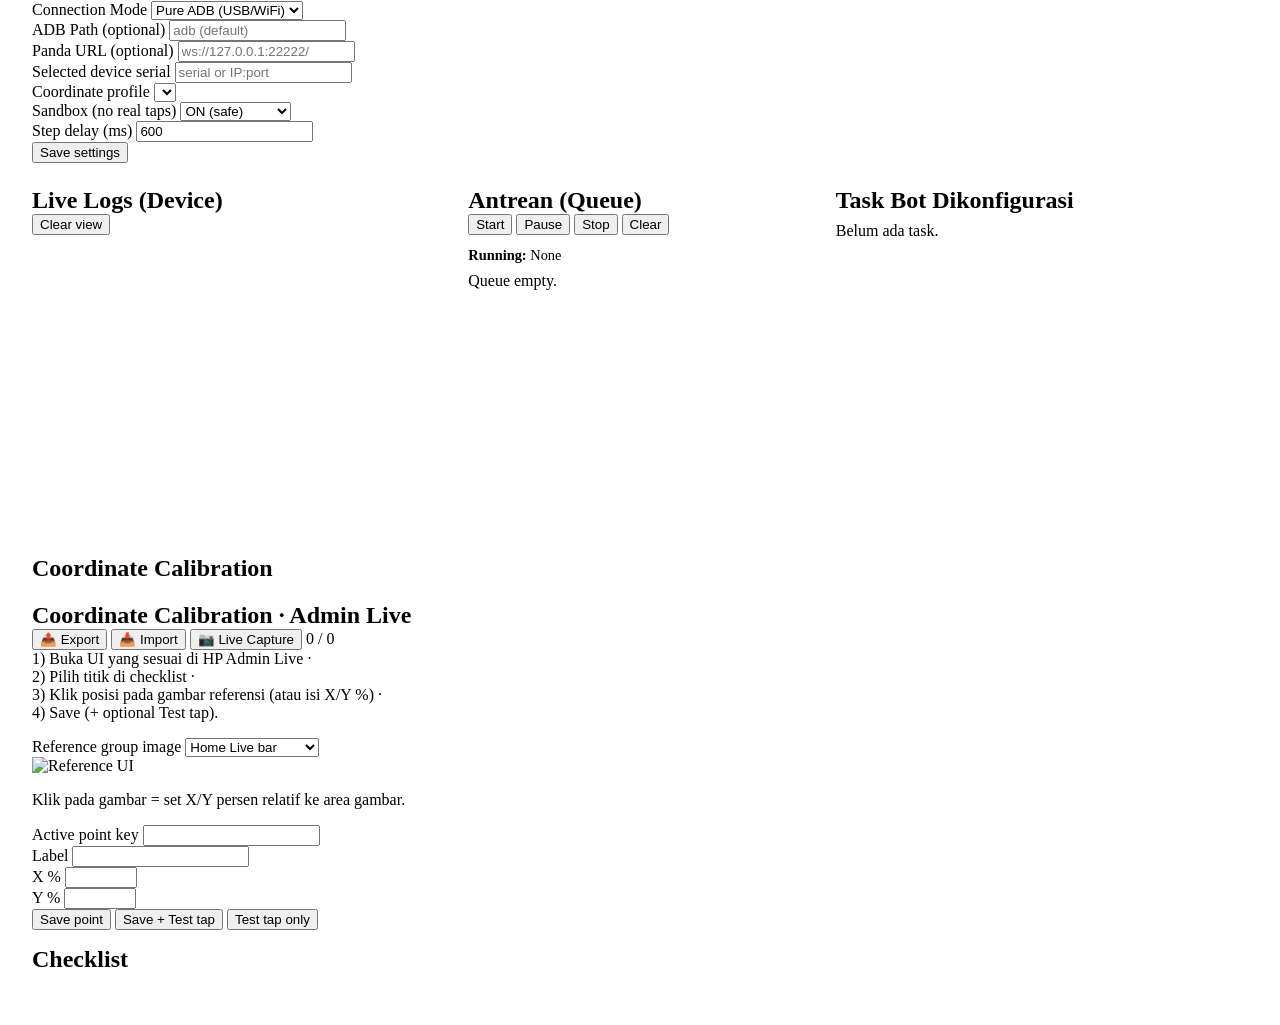
==== commit ccc6df1c: "feat: implement modern dashboard UI with device monitoring and task control panel" ====
--- a/backend/static/index.html
+++ b/backend/static/index.html
@@ -122,17 +122,22 @@
           <div class="kpi-card">
             <div class="kpi-label">HP TERHUBUNG <span class="icon-right">📱</span></div>
             <div class="kpi-value text-blue">24</div>
-            <div class="kpi-desc">Device farm Panda</div>
+            <div class="kpi-desc">Device</div>
           </div>
           <div class="kpi-card">
-            <div class="kpi-label">LIVE <span class="icon-right text-green">((•))</span></div>
+            <div class="kpi-label">TOTAL TASK <span class="icon-right text-green">((•))</span></div>
             <div class="kpi-value text-green">15</div>
-            <div class="kpi-desc">Sesi aktif + auto bid</div>
+            <div class="kpi-desc">Semua task berjalan</div>
+          </div>
+          <div class="kpi-card">
+            <div class="kpi-label">SEDANG EKSEKUSI <span class="icon-right text-blue">⚡</span></div>
+            <div class="kpi-value text-blue">5</div>
+            <div class="kpi-desc">Real-time eksekusi</div>
           </div>
           <div class="kpi-card">
             <div class="kpi-label">IDLE / PAUSE <span class="icon-right text-yellow">⏱</span></div>
             <div class="kpi-value text-yellow">6</div>
-            <div class="kpi-desc">Siap di-deploy</div>
+            <div class="kpi-desc">Menunggu siklus</div>
           </div>
           <div class="kpi-card border-red">
             <div class="kpi-label">ERROR <span class="icon-right text-red">⚠</span></div>
@@ -166,7 +171,8 @@
         </div>
 
         <!-- SECTION 3: DEVICE GRID -->
-        <h3 class="kpi-title" style="margin-top: 2.5rem; margin-bottom: 1rem; font-size: 1rem;">STATUS PERANGKAT & TASK</h3>
+        <h3 class="kpi-title" style="margin-top: 2.5rem; margin-bottom: 1rem; font-size: 1rem;">STATUS PERANGKAT & TASK
+        </h3>
         <div class="device-grid-modern" id="mock-device-grid">
           <!-- Populated by app.js -->
           <div class="muted">Loading devices...</div>
@@ -386,7 +392,7 @@
     </div>
   </div>
 
-  <script src="/static/app.js?v=30"></script>
+  <script src="/static/app.js?v=32"></script>
 </body>
 
 </html>
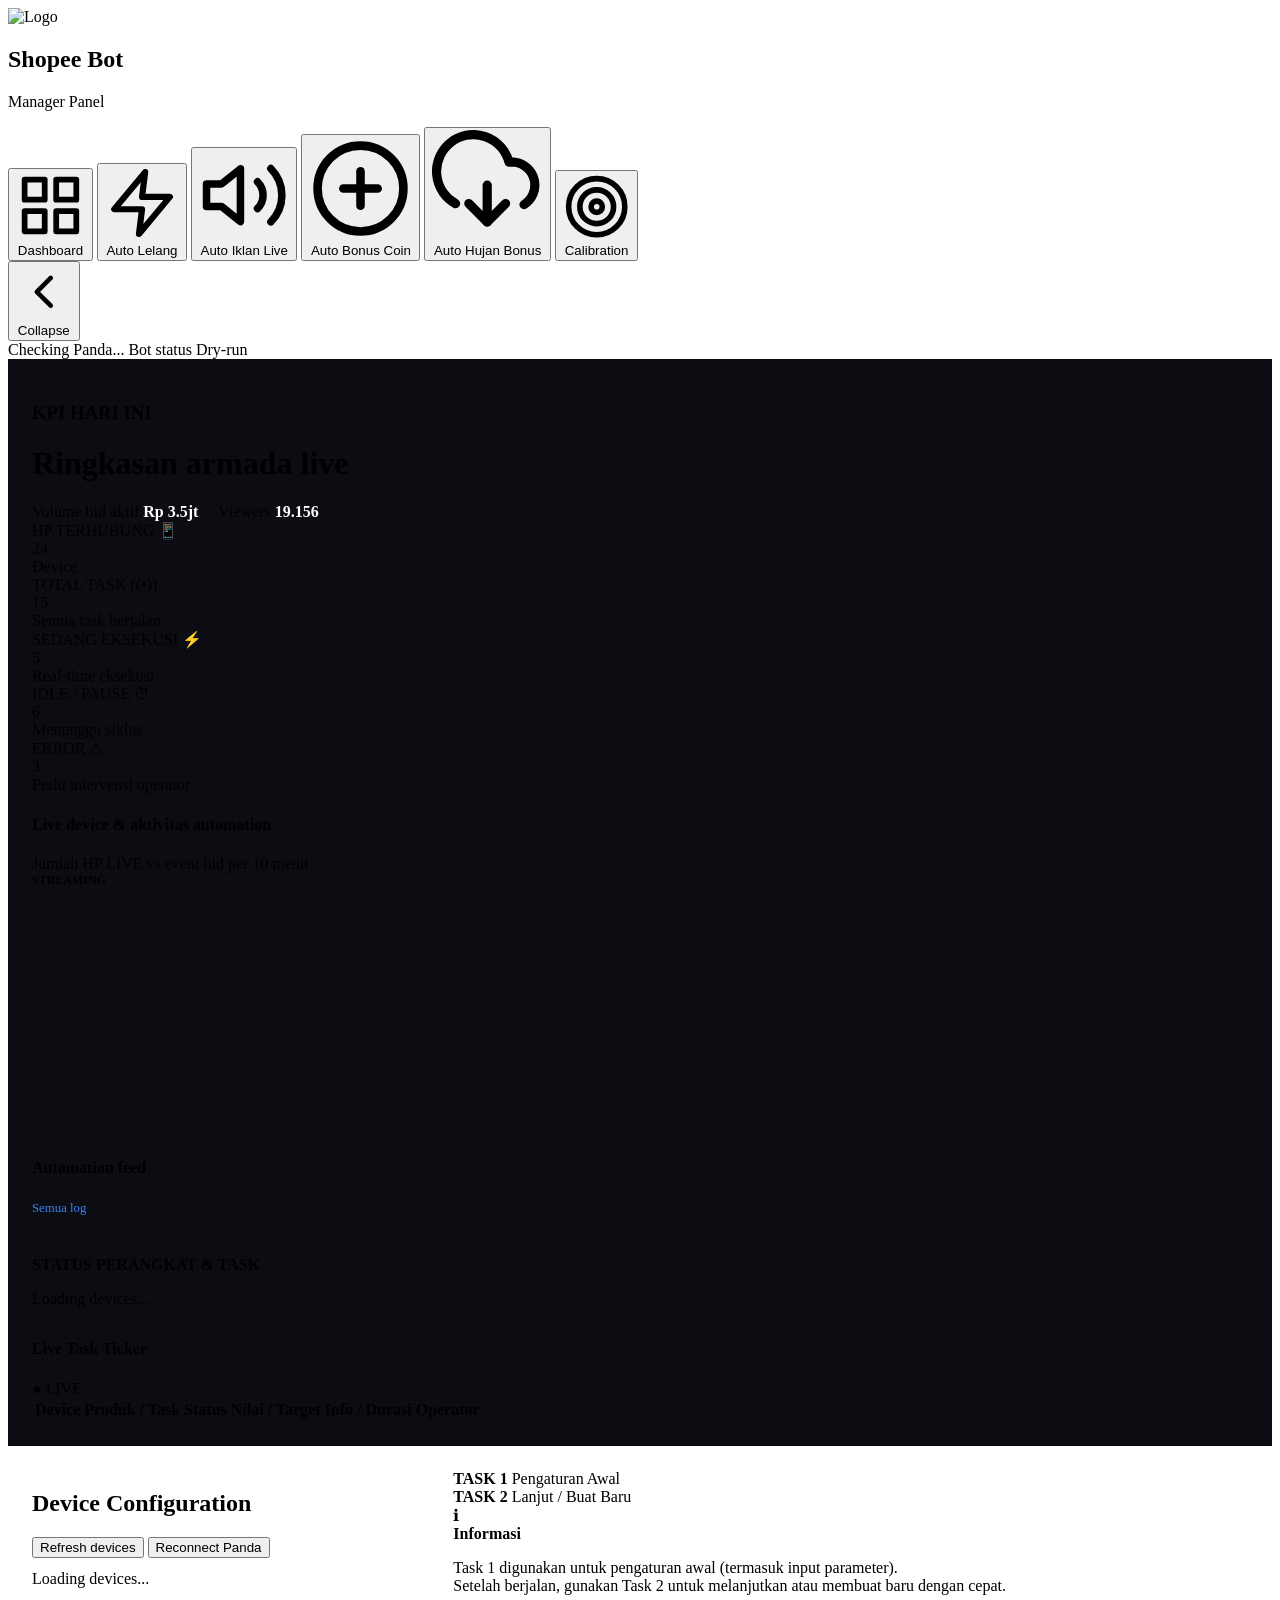
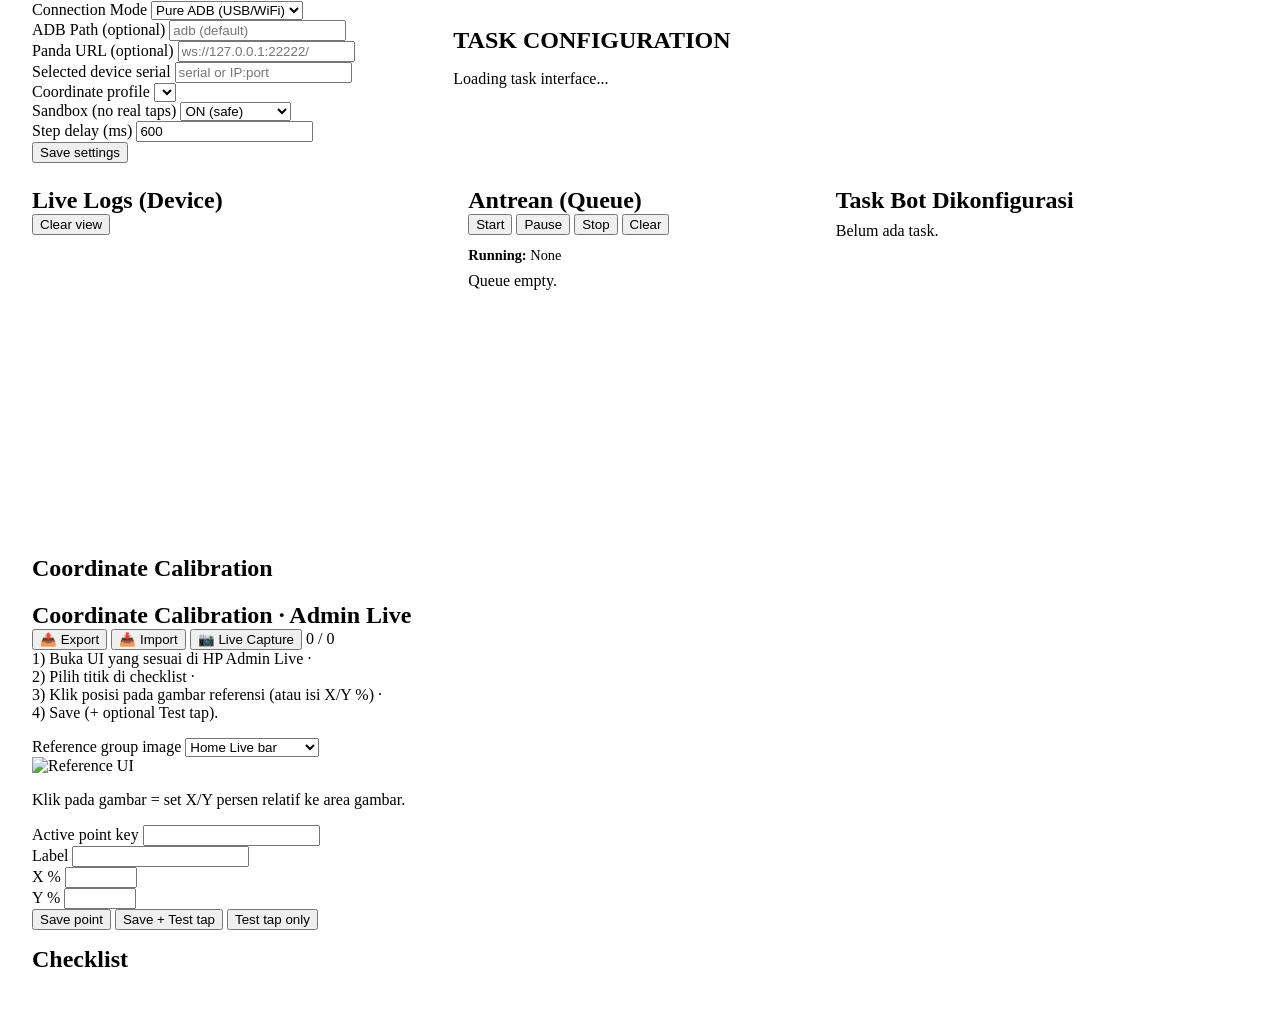
==== commit ffe87204: "feat: implement device abstraction manager, task scheduling engine, and automated UI interaction scr" ====
--- a/backend/static/index.html
+++ b/backend/static/index.html
@@ -4,7 +4,7 @@
 <head>
   <meta charset="UTF-8" />
   <meta name="viewport" content="width=device-width, initial-scale=1" />
-  <link rel="stylesheet" href="/static/styles.css?v=4" />
+  <link rel="stylesheet" href="/static/styles.css?v=33" />
   <link rel="icon" type="image/x-icon" href="/assets/image/favicon.ico" />
   <script src="https://cdn.jsdelivr.net/npm/chart.js"></script>
 </head>
@@ -259,9 +259,30 @@
 
           <!-- RIGHT: DYNAMIC TASK FORM -->
           <section class="panel" style="display: flex; flex-direction: column;">
-            <div class="section-title">
-              <h2 style="margin:0" id="task-form-title">Task Configuration <span id="header-dev-1"
-                  style="font-size: 0.8rem; color: var(--accent); font-weight: normal; margin-left: 0.5rem;"></span>
+            
+            <div class="task-tabs-container">
+              <div class="task-tabs">
+                <div class="task-tab active" data-mode="pengaturan_awal">
+                  <strong>TASK 1</strong>
+                  <span>Pengaturan Awal</span>
+                </div>
+                <div class="task-tab" data-mode="lanjutan">
+                  <strong>TASK 2</strong>
+                  <span>Lanjut / Buat Baru</span>
+                </div>
+              </div>
+              <div class="task-info">
+                <div class="task-info-icon">ℹ</div>
+                <div class="task-info-text">
+                  <strong>Informasi</strong>
+                  <p id="task-info-desc">Task 1 digunakan untuk pengaturan awal (termasuk input parameter).<br/>Setelah berjalan, gunakan Task 2 untuk melanjutkan atau membuat baru dengan cepat.</p>
+                </div>
+              </div>
+            </div>
+
+            <div class="section-title" style="margin-top: 1rem;">
+              <h2 style="margin:0; text-transform: uppercase;" id="task-form-title">Task Configuration <span id="header-dev-1"
+                  style="font-size: 0.8rem; color: var(--accent); font-weight: normal; margin-left: 0.5rem; text-transform: none;"></span>
               </h2>
             </div>
             <div id="dynamic-task-container" style="flex: 1; margin-top: 1rem;">
@@ -392,7 +413,7 @@
     </div>
   </div>
 
-  <script src="/static/app.js?v=32"></script>
+  <script src="/static/app.js?v=35"></script>
 </body>
 
 </html>
